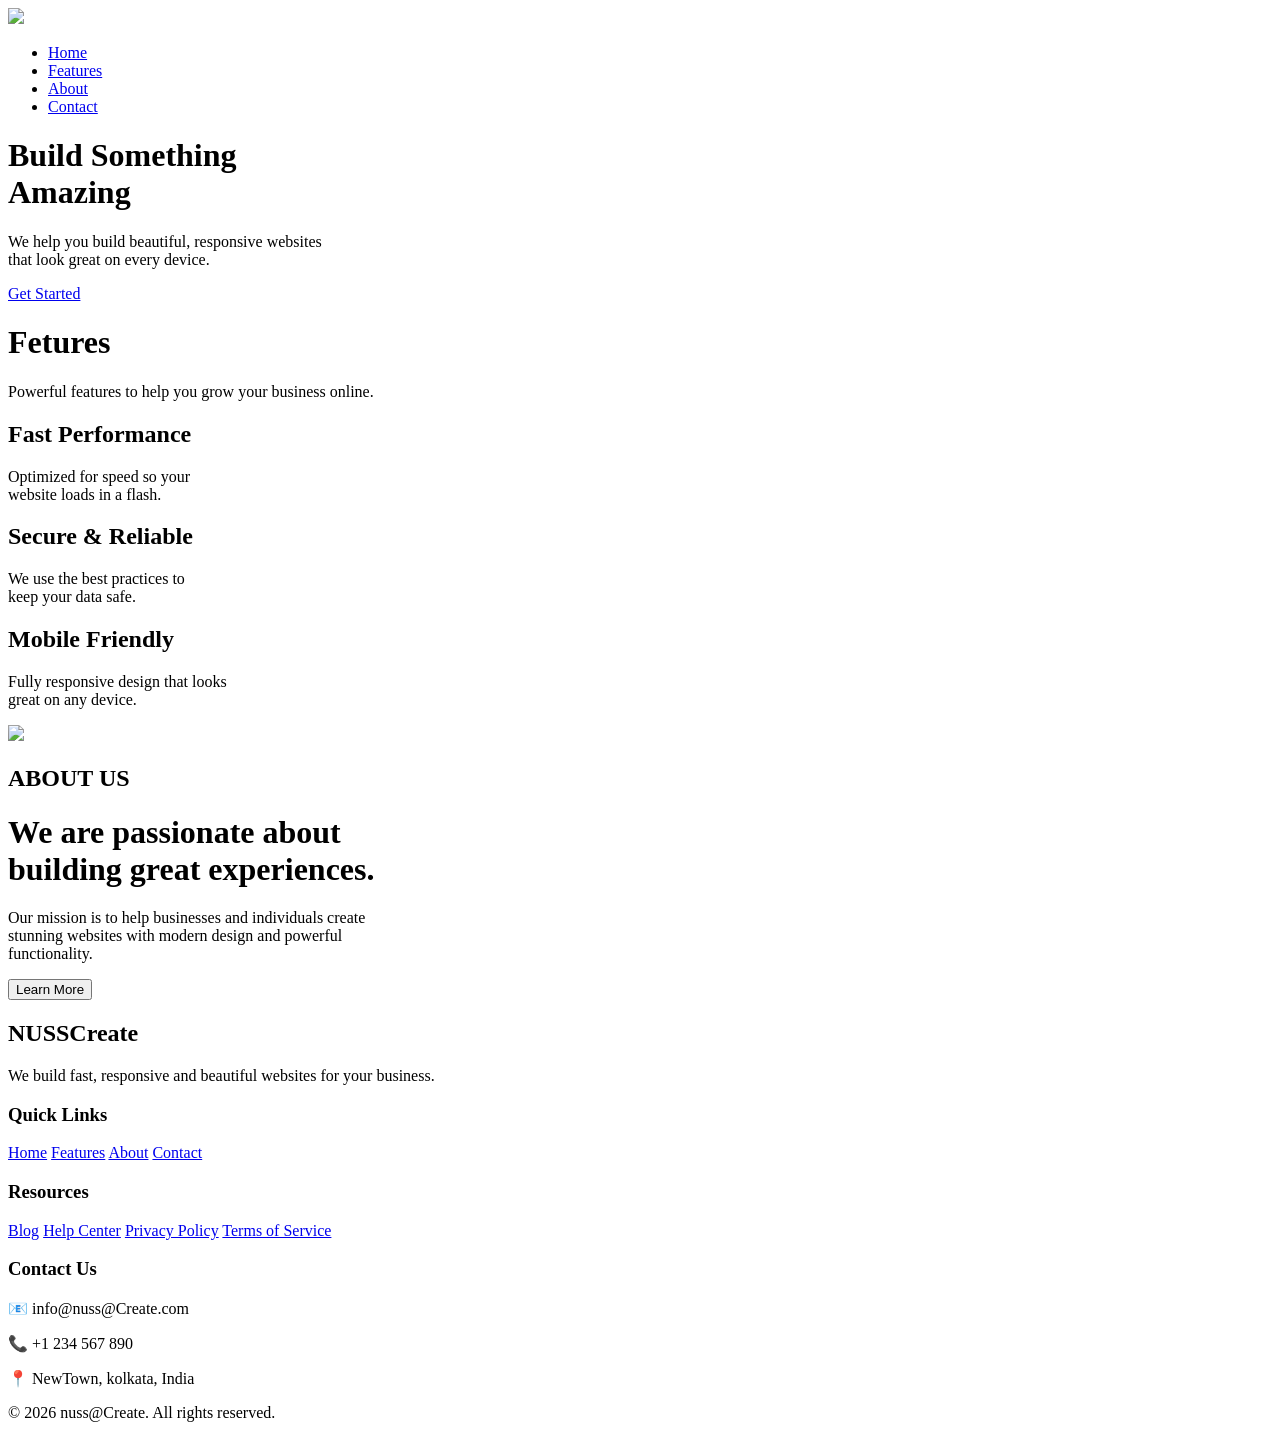
==== WebDev-L1-LandingPage/index.html @ 61ba5853 "Create index.html" ====
<!DOCTYPE html>
<html lang="en">

<head>
    <meta charset="UTF-8">
    <meta name="viewport" content="width=device-width, initial-scale=1.0">
    <title>Landing Page</title>
    <link rel="stylesheet" href="style.css">
                   
    <script src="https://kit.fontawesome.com/ea98103294.js" crossorigin="anonymous"></script>
</head>

<body>
    <!-- ------------------------Header Of Landing Page----------------------- -->
    <header>
        <div class="logo"><img src="./Image/logo.png"></div>
        <nav>
            <ul>
                <li><a href="#home">Home</a></li>
                <li><a href="#features">Features</a></li>
                <li><a href="#about">About</a></li>
                <li><a href="#contact">Contact</a></li>
            </ul>
        </nav>
    </header>
    <!-- -------------------------Hero Section--------------------- -->
    <div class="herosection" id="home">
        <h1>Build <span>Something</span><br>Amazing</h1>
        <p>We help you build beautiful, responsive websites<br>that look great on every device.</p>
        <a href="#contact" class="btn">Get Started</a>
    </div>
    <!-- ----------------------------Features Section -------------------- -->
    <div id="features">
        <h1 class="f">Fetures</h1>
        <p class="p">Powerful features to help you grow your business online.</p>
        <div class="feature">

            <div class="feature-card">
                <i class="fa-solid fa-bolt feature-icon"></i>
                <h2>Fast Performance</h2>
                <p>Optimized for speed so your<br>website loads in a flash.</p>
            </div>

            <div class="feature-card">
                <i class="fa-solid fa-shield-heart feature-icon"></i>
                <h2>Secure & Reliable</h2>
                <p>We use the best practices to<br>keep your data safe.</p>
            </div>

            <div class="feature-card">
                <i class="fa-solid fa-mobile feature-icon"></i>
                <h2>Mobile Friendly</h2>
                <p>Fully responsive design that looks<br>great on any device.</p>
            </div>

        </div>
    </div>
    <!-- --------------------------About Section ---------------------- -->
    <div id="about">
        <img
            src="https://plus.unsplash.com/premium_photo-1661682621668-c126c4a060b1?w=600&auto=format&fit=crop&q=60&ixlib=rb-4.1.0&ixid=M3wxMjA3fDB8MHxzZWFyY2h8MXx8Z2lybCUyMGxhcHRvcHxlbnwwfHwwfHx8MA%3D%3D">
        <div class="container">
            <h2>ABOUT US</h2>
            <h1>We are passionate about <br>building great experiences.</h1>
            <p>Our mission is to help businesses and individuals create <br>stunning websites with modern design and
                powerful<br> functionality.</p>
            <button>Learn More</button>
        </div>
    </div>
    <!-- --------------------Footer-------------------- -->
    <footer id="contact">

        <div class="footer-container">

            <!-- Brand -->
            <div class="footer-brand">
                <h2>NUSS<span>Create</span></h2>

                <p>
                    We build fast, responsive and beautiful
                    websites for your business.
                </p>

                <div class="social-links">
                    <a href="#"><i class="fa-brands fa-linkedin"></i></a>
                    <a href="#"><i class="fa-solid fa-envelope"></i></a>
                    <a href="#"><i class="fa-brands fa-github"></i></a>
                </div>
            </div>

            <div class="footer-column">
                <h3>Quick Links</h3>
                <a href="#home">Home</a>
                <a href="#features">Features</a>
                <a href="#about">About</a>
                <a href="#contact">Contact</a>
            </div>


            <div class="footer-column">
                <h3>Resources</h3>

                <a href="#">Blog</a>
                <a href="#">Help Center</a>
                <a href="#">Privacy Policy</a>
                <a href="#">Terms of Service</a>
            </div>


            <div class="footer-column">
                <h3>Contact Us</h3>

                <p>📧 info@nuss@Create.com</p>
                <p>📞 +1 234 567 890</p>
                <p>📍 NewTown, kolkata, India</p>
            </div>

        </div>

        <div class="footer-bottom">
            <p>© 2026 nuss@Create. All rights reserved.</p>
        </div>

    </footer>
</body>

</html>
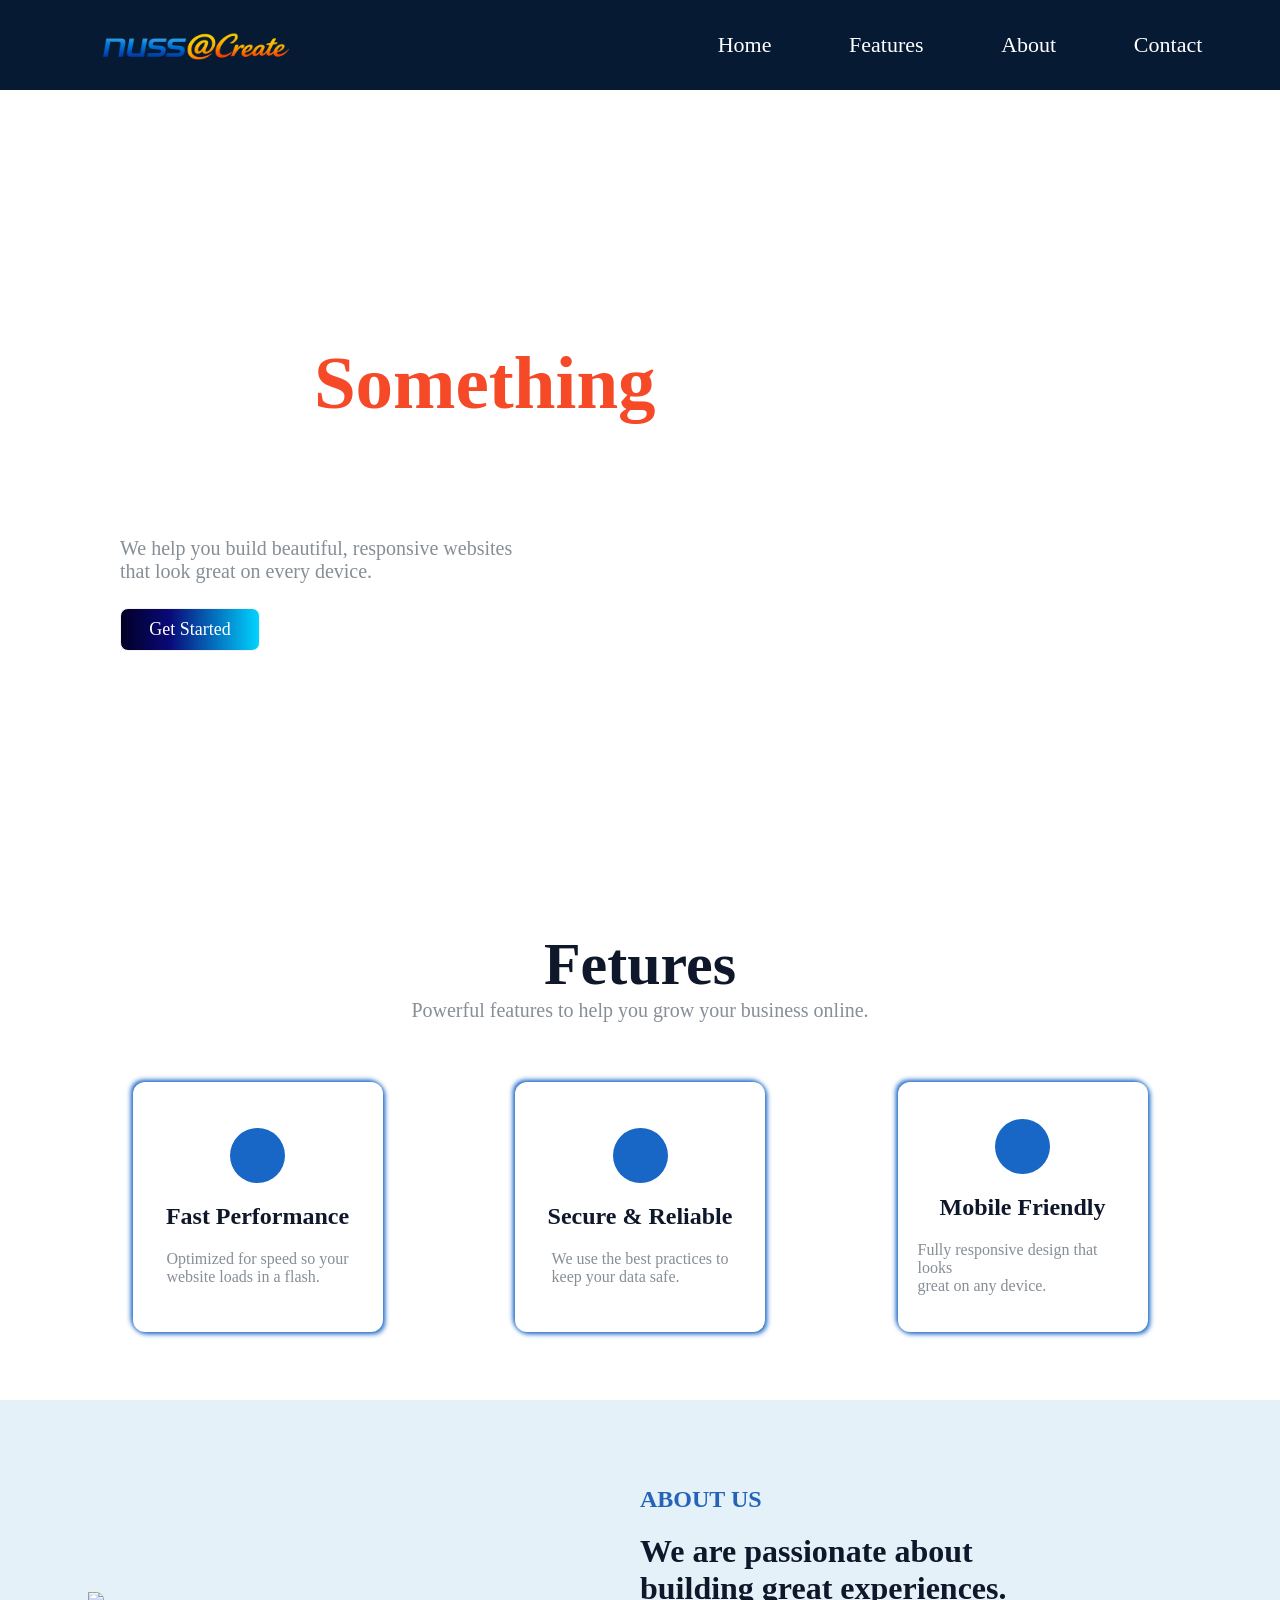
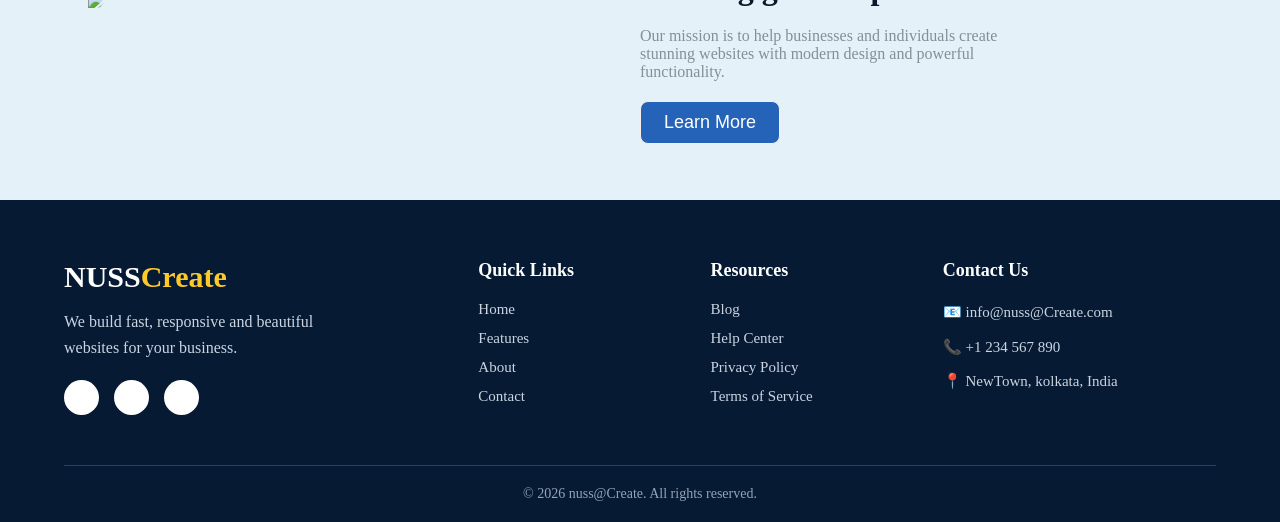
==== commit d0fca12e: "Add files via upload" ====
--- a/WebDev-L1-LandingPage/index.html
+++ b/WebDev-L1-LandingPage/index.html
@@ -1,127 +1,126 @@
-<!DOCTYPE html>
-<html lang="en">
-
-<head>
-    <meta charset="UTF-8">
-    <meta name="viewport" content="width=device-width, initial-scale=1.0">
-    <title>Landing Page</title>
-    <link rel="stylesheet" href="style.css">
-                   
-    <script src="https://kit.fontawesome.com/ea98103294.js" crossorigin="anonymous"></script>
-</head>
-
-<body>
-    <!-- ------------------------Header Of Landing Page----------------------- -->
-    <header>
-        <div class="logo"><img src="./Image/logo.png"></div>
-        <nav>
-            <ul>
-                <li><a href="#home">Home</a></li>
-                <li><a href="#features">Features</a></li>
-                <li><a href="#about">About</a></li>
-                <li><a href="#contact">Contact</a></li>
-            </ul>
-        </nav>
-    </header>
-    <!-- -------------------------Hero Section--------------------- -->
-    <div class="herosection" id="home">
-        <h1>Build <span>Something</span><br>Amazing</h1>
-        <p>We help you build beautiful, responsive websites<br>that look great on every device.</p>
-        <a href="#contact" class="btn">Get Started</a>
-    </div>
-    <!-- ----------------------------Features Section -------------------- -->
-    <div id="features">
-        <h1 class="f">Fetures</h1>
-        <p class="p">Powerful features to help you grow your business online.</p>
-        <div class="feature">
-
-            <div class="feature-card">
-                <i class="fa-solid fa-bolt feature-icon"></i>
-                <h2>Fast Performance</h2>
-                <p>Optimized for speed so your<br>website loads in a flash.</p>
-            </div>
-
-            <div class="feature-card">
-                <i class="fa-solid fa-shield-heart feature-icon"></i>
-                <h2>Secure & Reliable</h2>
-                <p>We use the best practices to<br>keep your data safe.</p>
-            </div>
-
-            <div class="feature-card">
-                <i class="fa-solid fa-mobile feature-icon"></i>
-                <h2>Mobile Friendly</h2>
-                <p>Fully responsive design that looks<br>great on any device.</p>
-            </div>
-
-        </div>
-    </div>
-    <!-- --------------------------About Section ---------------------- -->
-    <div id="about">
-        <img
-            src="https://plus.unsplash.com/premium_photo-1661682621668-c126c4a060b1?w=600&auto=format&fit=crop&q=60&ixlib=rb-4.1.0&ixid=M3wxMjA3fDB8MHxzZWFyY2h8MXx8Z2lybCUyMGxhcHRvcHxlbnwwfHwwfHx8MA%3D%3D">
-        <div class="container">
-            <h2>ABOUT US</h2>
-            <h1>We are passionate about <br>building great experiences.</h1>
-            <p>Our mission is to help businesses and individuals create <br>stunning websites with modern design and
-                powerful<br> functionality.</p>
-            <button>Learn More</button>
-        </div>
-    </div>
-    <!-- --------------------Footer-------------------- -->
-    <footer id="contact">
-
-        <div class="footer-container">
-
-            <!-- Brand -->
-            <div class="footer-brand">
-                <h2>NUSS<span>Create</span></h2>
-
-                <p>
-                    We build fast, responsive and beautiful
-                    websites for your business.
-                </p>
-
-                <div class="social-links">
-                    <a href="#"><i class="fa-brands fa-linkedin"></i></a>
-                    <a href="#"><i class="fa-solid fa-envelope"></i></a>
-                    <a href="#"><i class="fa-brands fa-github"></i></a>
-                </div>
-            </div>
-
-            <div class="footer-column">
-                <h3>Quick Links</h3>
-                <a href="#home">Home</a>
-                <a href="#features">Features</a>
-                <a href="#about">About</a>
-                <a href="#contact">Contact</a>
-            </div>
-
-
-            <div class="footer-column">
-                <h3>Resources</h3>
-
-                <a href="#">Blog</a>
-                <a href="#">Help Center</a>
-                <a href="#">Privacy Policy</a>
-                <a href="#">Terms of Service</a>
-            </div>
-
-
-            <div class="footer-column">
-                <h3>Contact Us</h3>
-
-                <p>📧 info@nuss@Create.com</p>
-                <p>📞 +1 234 567 890</p>
-                <p>📍 NewTown, kolkata, India</p>
-            </div>
-
-        </div>
-
-        <div class="footer-bottom">
-            <p>© 2026 nuss@Create. All rights reserved.</p>
-        </div>
-
-    </footer>
-</body>
-
-</html>
+<!DOCTYPE html>
+<html lang="en">
+
+<head>
+    <meta charset="UTF-8">
+    <meta name="viewport" content="width=device-width, initial-scale=1.0">
+    <title>Landing Page</title>
+    <link rel="stylesheet" href="style.css">
+    <script src="https://kit.fontawesome.com/ea98103294.js" crossorigin="anonymous"></script>
+</head>
+
+<body>
+    <!-- ------------------------Header Of Landing Page----------------------- -->
+    <header>
+        <div class="logo"><img src="logo.png"></div>
+        <nav>
+            <ul>
+                <li><a href="#home">Home</a></li>
+                <li><a href="#features">Features</a></li>
+                <li><a href="#about">About</a></li>
+                <li><a href="#contact">Contact</a></li>
+            </ul>
+        </nav>
+    </header>
+    <!-- -------------------------Hero Section--------------------- -->
+    <div class="herosection" id="home">
+        <h1>Build <span>Something</span><br>Amazing</h1>
+        <p>We help you build beautiful, responsive websites<br>that look great on every device.</p>
+        <a href="#contact" class="btn">Get Started</a>
+    </div>
+    <!-- ----------------------------Features Section -------------------- -->
+    <div id="features">
+        <h1 class="f">Fetures</h1>
+        <p class="p">Powerful features to help you grow your business online.</p>
+        <div class="feature">
+
+            <div class="feature-card">
+                <i class="fa-solid fa-bolt feature-icon"></i>
+                <h2>Fast Performance</h2>
+                <p>Optimized for speed so your<br>website loads in a flash.</p>
+            </div>
+
+            <div class="feature-card">
+                <i class="fa-solid fa-shield-heart feature-icon"></i>
+                <h2>Secure & Reliable</h2>
+                <p>We use the best practices to<br>keep your data safe.</p>
+            </div>
+
+            <div class="feature-card">
+                <i class="fa-solid fa-mobile feature-icon"></i>
+                <h2>Mobile Friendly</h2>
+                <p>Fully responsive design that looks<br>great on any device.</p>
+            </div>
+
+        </div>
+    </div>
+    <!-- --------------------------About Section ---------------------- -->
+    <div id="about">
+        <img
+            src="https://plus.unsplash.com/premium_photo-1661682621668-c126c4a060b1?w=600&auto=format&fit=crop&q=60&ixlib=rb-4.1.0&ixid=M3wxMjA3fDB8MHxzZWFyY2h8MXx8Z2lybCUyMGxhcHRvcHxlbnwwfHwwfHx8MA%3D%3D">
+        <div class="container">
+            <h2>ABOUT US</h2>
+            <h1>We are passionate about <br>building great experiences.</h1>
+            <p>Our mission is to help businesses and individuals create <br>stunning websites with modern design and
+                powerful<br> functionality.</p>
+            <button>Learn More</button>
+        </div>
+    </div>
+    <!-- --------------------Footer-------------------- -->
+    <footer id="contact">
+
+        <div class="footer-container">
+
+            <!-- Brand -->
+            <div class="footer-brand">
+                <h2>NUSS<span>Create</span></h2>
+
+                <p>
+                    We build fast, responsive and beautiful
+                    websites for your business.
+                </p>
+
+                <div class="social-links">
+                    <a href="#"><i class="fa-brands fa-linkedin"></i></a>
+                    <a href="#"><i class="fa-solid fa-envelope"></i></a>
+                    <a href="#"><i class="fa-brands fa-github"></i></a>
+                </div>
+            </div>
+
+            <div class="footer-column">
+                <h3>Quick Links</h3>
+                <a href="#home">Home</a>
+                <a href="#features">Features</a>
+                <a href="#about">About</a>
+                <a href="#contact">Contact</a>
+            </div>
+
+
+            <div class="footer-column">
+                <h3>Resources</h3>
+
+                <a href="#">Blog</a>
+                <a href="#">Help Center</a>
+                <a href="#">Privacy Policy</a>
+                <a href="#">Terms of Service</a>
+            </div>
+
+
+            <div class="footer-column">
+                <h3>Contact Us</h3>
+
+                <p>📧 info@nuss@Create.com</p>
+                <p>📞 +1 234 567 890</p>
+                <p>📍 NewTown, kolkata, India</p>
+            </div>
+
+        </div>
+
+        <div class="footer-bottom">
+            <p>© 2026 nuss@Create. All rights reserved.</p>
+        </div>
+
+    </footer>
+</body>
+
+</html>
--- a/WebDev-L1-LandingPage/style.css
+++ b/WebDev-L1-LandingPage/style.css
@@ -0,0 +1,537 @@
+*{
+    margin: 0;
+    padding: 0;
+    box-sizing: border-box;
+}
+html{
+    scroll-behavior: smooth;
+     scroll-padding-top: 90px;
+    
+}
+body{
+    margin-top: 90px;
+    background-color: #FFFFFF;
+    color: #0F172A;
+}
+header{
+    height: 90px;
+    width: 100%;
+    background-color: #061A33;
+    display: flex;
+    justify-content: space-between;
+    align-items: center;
+    position: fixed;
+    top: 0;
+}
+.logo img{
+    height: 200px;
+    margin-left: 50px;
+    margin-top: 20px;
+}
+nav{
+    width: 50%;
+}
+nav ul{
+    display: flex;
+    justify-content: space-evenly;
+}
+nav ul li{
+    list-style: none;
+    font-size: 22px;
+}
+nav ul li a{
+    text-decoration: none;
+    color: #FFFFFF;
+}
+nav ul li a:hover{
+    color: #F54927;
+}
+.herosection{
+    height: calc(100vh - 90px);
+    background-image:url("https://i.pinimg.com/1200x/fc/58/36/fc583694de50374e536d84564579919e.jpg");
+    background-repeat: no-repeat;
+    background-size: cover;
+    display: flex;
+    flex-direction: column;
+    justify-content: center;
+    row-gap: 25px;
+    color: #FFFFFF;
+    padding-left: 120px;
+    h1{
+        font-size: 75px;
+    }
+    p{
+        color: #868e96;
+        font-size: 20px;
+    }
+    span{
+        color: #F54927;
+    }
+    a{
+        text-decoration: none;
+        font-size: 18px;
+        background: #020024;
+        background: linear-gradient(90deg,rgba(2, 0, 36, 1) 0%, rgba(9, 9, 121, 1) 35%, rgba(0, 212, 255, 1) 100%);
+        width: 140px;
+        padding: 10px;
+        text-align: center;
+        border-radius: 8px;
+        color:#FFFFFF;
+        border: 1px solid #F5EFEF;
+    }
+    a:hover{
+        color: #F54927;
+    }
+}
+
+#features {
+    height: 500px;
+    padding-top: 30px;
+    /* background-color: aqua; */
+
+    display: flex;
+    flex-direction: column;
+    align-items: center;
+
+    .f {
+        text-align: center;
+        font-size: 60px;
+    }
+   .p {
+        text-align: center;
+        font-size: 20px;
+        color: #868e96;
+    }    
+    .feature {
+        width: 100%;
+        display: flex;
+        justify-content: space-evenly;
+        align-items: center;
+        margin-top: 60px;
+    }
+
+    .feature-card {
+        width: 250px;
+        min-height: 250px;
+        display: flex;
+        flex-direction: column;
+        align-items: center;
+        justify-content: center;
+        background-color: #FFFFFF;
+        gap: 20px;
+        padding: 20px;
+        border-radius: 12px;
+        box-shadow: 2px 2px 5px #1866c6, -2px -2px 5px #1866c6;
+        p{
+            color: #868e96;
+        }
+    }
+
+    .feature-icon {
+        width: 55px;
+        height: 55px;
+        display: flex;
+        align-items: center;
+        justify-content: center;
+        background-color: #1866c6;
+        color: #FFFFFF;
+        border-radius: 50%;
+        font-size: 20px;
+        padding: 6px;
+    }   
+}
+#about{
+    height: 400px;
+    display: flex;
+    align-items: center;
+    justify-content: space-between;
+    img{
+        padding-left: 88px;
+        border-radius:15px;
+    }    
+    background-color: #e5f1f9;
+    .container{
+        height: 100%;
+        width: 50%;
+        display: flex;
+        flex-direction: column;
+        padding-top: 30px;
+        row-gap: 20px;
+        justify-content: center;
+        
+
+        button{
+            font-size: 18px;
+            background: #2563B8;
+            
+            width: 140px;
+            padding: 10px;
+            text-align: center;
+            border-radius: 8px;
+            color:#FFFFFF;
+            border: 1px solid #F5EFEF;            
+        }
+        h2{
+            color:#2563B8;
+        }
+        p{
+            color: #868e96;
+        }
+    }
+}
+/* ================= FOOTER ================= */
+
+footer {
+    background-color: #061A33;
+    color: #FFFFFF;
+    padding-top: 60px;
+}
+
+/* Main Footer Container */
+
+.footer-container {
+    width: 90%;
+    max-width: 1200px;
+    margin: auto;
+
+    display: grid;
+    grid-template-columns: 2fr 1fr 1fr 1.5fr;
+
+    gap: 50px;
+}
+
+/* Brand */
+
+.footer-brand h2 {
+    font-size: 30px;
+    margin-bottom: 15px;
+}
+
+.footer-brand h2 span {
+    color: #FFC928;
+}
+
+.footer-brand p {
+    color: #CBD5E1;
+    line-height: 1.6;
+    max-width: 280px;
+}
+
+/* Social Links */
+
+.social-links {
+    display: flex;
+    gap: 15px;
+    margin-top: 20px;
+}
+
+.social-links a {
+    width: 35px;
+    height: 35px;
+
+    display: flex;
+    justify-content: center;
+    align-items: center;
+
+    border-radius: 50%;
+
+    background-color: #FFFFFF;
+    color: #061A33;
+
+    text-decoration: none;
+    font-weight: bold;
+
+    transition: 0.3s;
+}
+
+.social-links a:hover {
+    background-color: #FFC928;
+    transform: translateY(-3px);
+}
+
+
+.footer-column {
+    display: flex;
+    flex-direction: column;
+    gap: 12px;
+}
+
+.footer-column h3 {
+    color: #FFFFFF;
+    font-size: 18px;
+    margin-bottom: 8px;
+}
+
+.footer-column a {
+    color: #CBD5E1;
+    text-decoration: none;
+    font-size: 15px;
+
+    transition: 0.3s;
+}
+
+.footer-column a:hover {
+    color: #FFC928;
+}
+.footer-column p {
+    color: #CBD5E1;
+    font-size: 15px;
+    line-height: 1.5;
+}
+
+.footer-bottom {
+    width: 90%;
+    max-width: 1200px;
+
+    margin: 50px auto 0;
+    padding: 20px 0;
+
+    text-align: center;
+
+    border-top: 1px solid #29415C;
+}
+
+.footer-bottom p {
+    color: #94A3B8;
+    font-size: 14px;
+}
+/*--------------------------RESPONSIVE DESIGN --------------------- */
+@media (max-width: 900px) {
+
+    header {
+        height: 80px;
+    }
+
+    .logo img {
+        height: 150px;
+        margin-left: 20px;
+        margin-top: 15px;
+    }
+
+    nav {
+        width: 60%;
+    }
+
+    nav ul li {
+        font-size: 18px;
+    }
+
+    .herosection {
+        height: calc(100vh - 80px);
+        padding-left: 60px;
+
+        h1 {
+            font-size: 55px;
+        }
+
+        p {
+            font-size: 18px;
+        }
+    }
+    #features {
+        height: auto;
+        min-height: 500px;
+        padding: 40px 20px 60px;
+
+        .f {
+            font-size: 50px;
+        }
+
+        .feature {
+            flex-wrap: wrap;
+            gap: 30px;
+            margin-top: 40px;
+        }
+
+        .feature-card {
+            width: 220px;
+        }
+    }
+
+    #about {
+        height: auto;
+        min-height: 400px;
+        padding: 40px;
+
+        img {
+            width: 45%;
+            padding-left: 0;
+        }
+
+        .container {
+            width: 50%;
+            padding-top: 0;
+        }
+    }
+
+    .footer-container {
+        grid-template-columns: 2fr 1fr 1fr;
+        gap: 35px;
+    }
+}
+
+
+/* ---------- Mobile ---------- */
+@media (max-width: 600px) {
+    html {
+        scroll-padding-top: 70px;
+    }
+
+    body {
+        margin-top: 70px;
+    }
+    header {
+        height: 70px;
+        padding: 0 15px;
+    }
+
+    .logo img {
+        height: 110px;
+        margin-left: 0;
+        margin-top: 10px;
+    }
+
+    nav {
+        width: auto;
+    }
+
+    nav ul {
+        gap: 15px;
+    }
+
+    nav ul li {
+        font-size: 14px;
+    }
+
+    .herosection {
+        height: calc(100vh - 70px);
+        padding-left: 25px;
+        padding-right: 25px;
+        background-position: center;
+
+        h1 {
+            font-size: 42px;
+        }
+
+        p {
+            font-size: 16px;
+        }
+
+        a {
+            width: 130px;
+            font-size: 16px;
+        }
+    }
+
+    #features {
+        height: auto;
+        padding: 40px 20px;
+
+        .f {
+            font-size: 40px;
+        }
+
+        .p {
+            font-size: 16px;
+        }
+
+        .feature {
+            flex-direction: column;
+            gap: 25px;
+            margin-top: 35px;
+        }
+
+        .feature-card {
+            width: 90%;
+            max-width: 300px;
+            min-height: 220px;
+        }
+    }
+
+    #about {
+        height: auto;
+        padding: 40px 25px;
+        flex-direction: column;
+        gap: 30px;
+
+        img {
+            width: 100%;
+            max-width: 400px;
+            padding-left: 0;
+        }
+
+        .container {
+            width: 100%;
+            height: auto;
+            padding-top: 0;
+            row-gap: 15px;
+
+            h2 {
+                font-size: 28px;
+            }
+
+            p {
+                font-size: 16px;
+                line-height: 1.6;
+            }
+        }
+    }
+    footer {
+        padding-top: 40px;
+    }
+
+    .footer-container {
+        width: 85%;
+        grid-template-columns: 1fr;
+        gap: 35px;
+    }
+
+    .footer-brand p {
+        max-width: 100%;
+    }
+
+    .footer-bottom {
+        width: 85%;
+        margin-top: 35px;
+    }
+}
+
+@media (max-width: 400px) {
+
+    .logo img {
+        height: 90px;
+    }
+
+    nav ul {
+        gap: 10px;
+    }
+
+    nav ul li {
+        font-size: 12px;
+    }
+
+    .herosection {
+
+        h1 {
+            font-size: 35px;
+        }
+
+        p {
+            font-size: 15px;
+        }
+    }
+
+    #features {
+
+        .f {
+            font-size: 34px;
+        }
+
+        .feature-card {
+            width: 100%;
+        }
+    }
+    #about {
+        padding: 30px 20px;
+    }
+}
